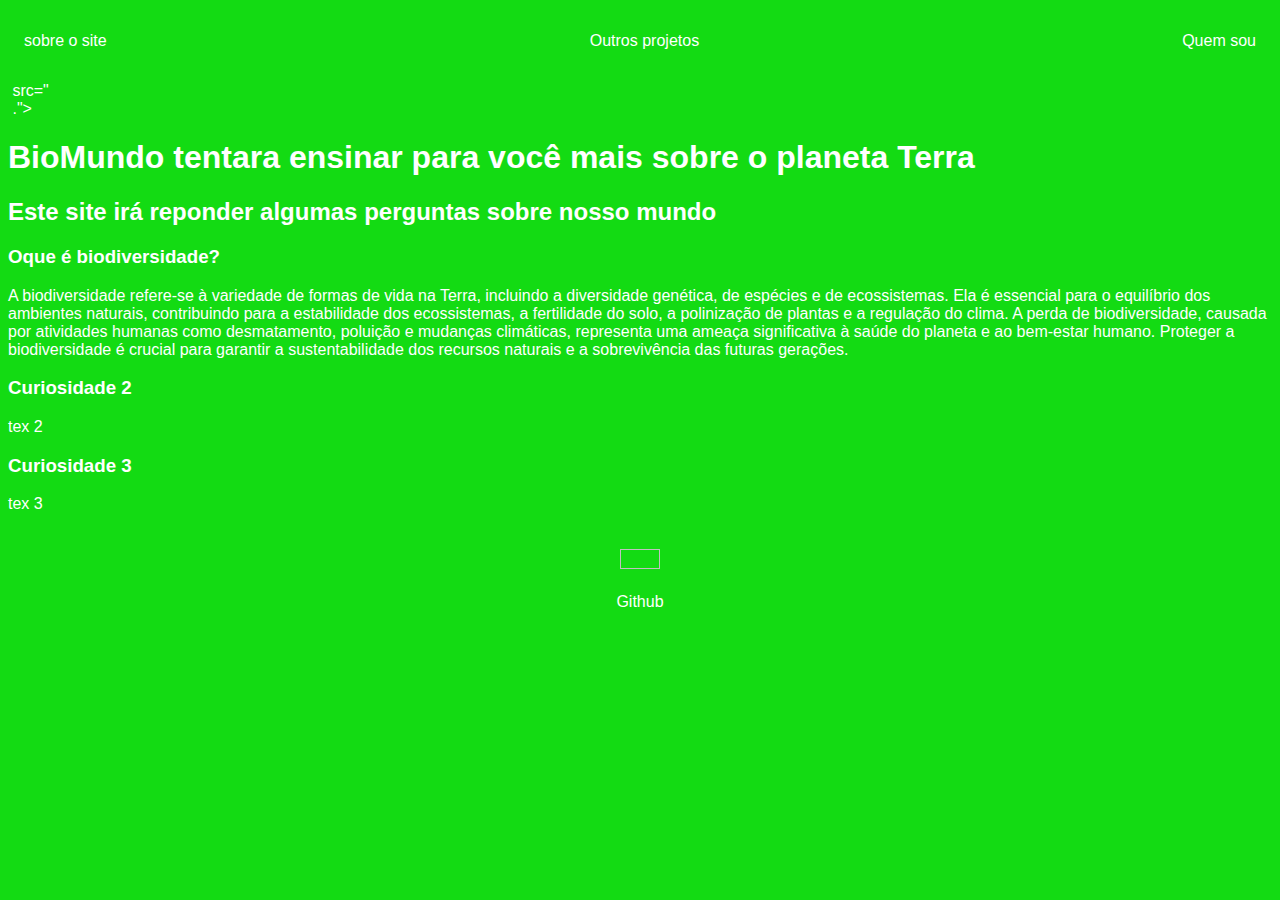
==== index.html @ b2b0570e "e" ====
<!DOCTYPE html>
<html lang="en">
<head>
    <meta charset="UTF-8">
    <meta http-equiv="X-UA-Compatible" content="IE=edge">
    <meta name="viewport" content="width=device-width, initial-scale=1.0">
    <title>BioMundo</title>
    <link rel="stylesheet" href="index.css">
</head>
<body>
    <div class="container">
        <nav>
            <ul>
                <li>
                    <a href="index.html">sobre o site</a>
                </li>
                <li>
                    <a href="project.html">Outros projetos</a>
                </li>
                <li>
                    <a href="contact.html">Quem sou</a>
                </li>
            </ul>
        </nav>
    
        <header>
            <div class="foto">
                <img> src="<div class="">
                <img src="" alt="">
                <terra class="webp"></terra>."></img>
            </div>
            <h1>BioMundo tentara ensinar para você mais sobre o planeta Terra</h1>
            <h2>Este site irá reponder algumas perguntas sobre nosso mundo</h2>
        </header>
        <main>
            <section>
                <h3>Oque é biodiversidade?</h3>
                <p>
                    A biodiversidade refere-se à variedade de formas de vida na Terra, incluindo a diversidade genética, de espécies e de ecossistemas. 
                    Ela é essencial para o equilíbrio dos ambientes naturais, contribuindo para a estabilidade dos ecossistemas, a fertilidade do solo, a polinização de plantas e a regulação do clima. A perda de biodiversidade, causada por atividades humanas como desmatamento, poluição e mudanças climáticas, representa uma ameaça significativa à saúde do planeta e ao bem-estar humano. 
                    Proteger a biodiversidade é crucial para garantir a sustentabilidade dos recursos naturais e a sobrevivência das futuras gerações.
                </p>
            </section>
    
            <section>
                <h3>Curiosidade 2</h3>
                <p>
                    tex 2
                </p>
            </section>     
            
            <section>
                <h3>Curiosidade 3</h3>
                <p>
                    tex 3
                </p>
            </section>
        </main>
        <footer>
            <a href="https://github.com/joaopedrodestr" target="_blank" rel="noopener noreferrer">
                <img scr="./img/github.svg"></img>
                <p>Github</p>
            </a>
        </footer>
    </div>

</body>
</html>
---- index.css ----
body {
    color: white;
    background-color: rgb(19, 219, 19);
    font-family: Arial, Helvetica, sans-serif;
}

ul {
    display: flex;
    justify-content: space-between;
    list-style-type: none;
    align-items: center;
    padding: 16px;
}

a {
    color: white;
    text-decoration: none;
}

 foto img {
    width: 150px;
    height: 150px;
    border-radius: 50%;
    border: 5px solid violet;
}

.foto{
    text-align: foto;
}

footer img{
    width: 40px;
    height: 20px;
}

footer {
    display: flex;
    justify-content: center;
}
footer a {
    margin: 20px;
    text-align: center;
}
footer p {
    margin: 20px;
}
.conteiner {
    padding: 0px 50px;
}
nav a:hover {
    color: green;
}
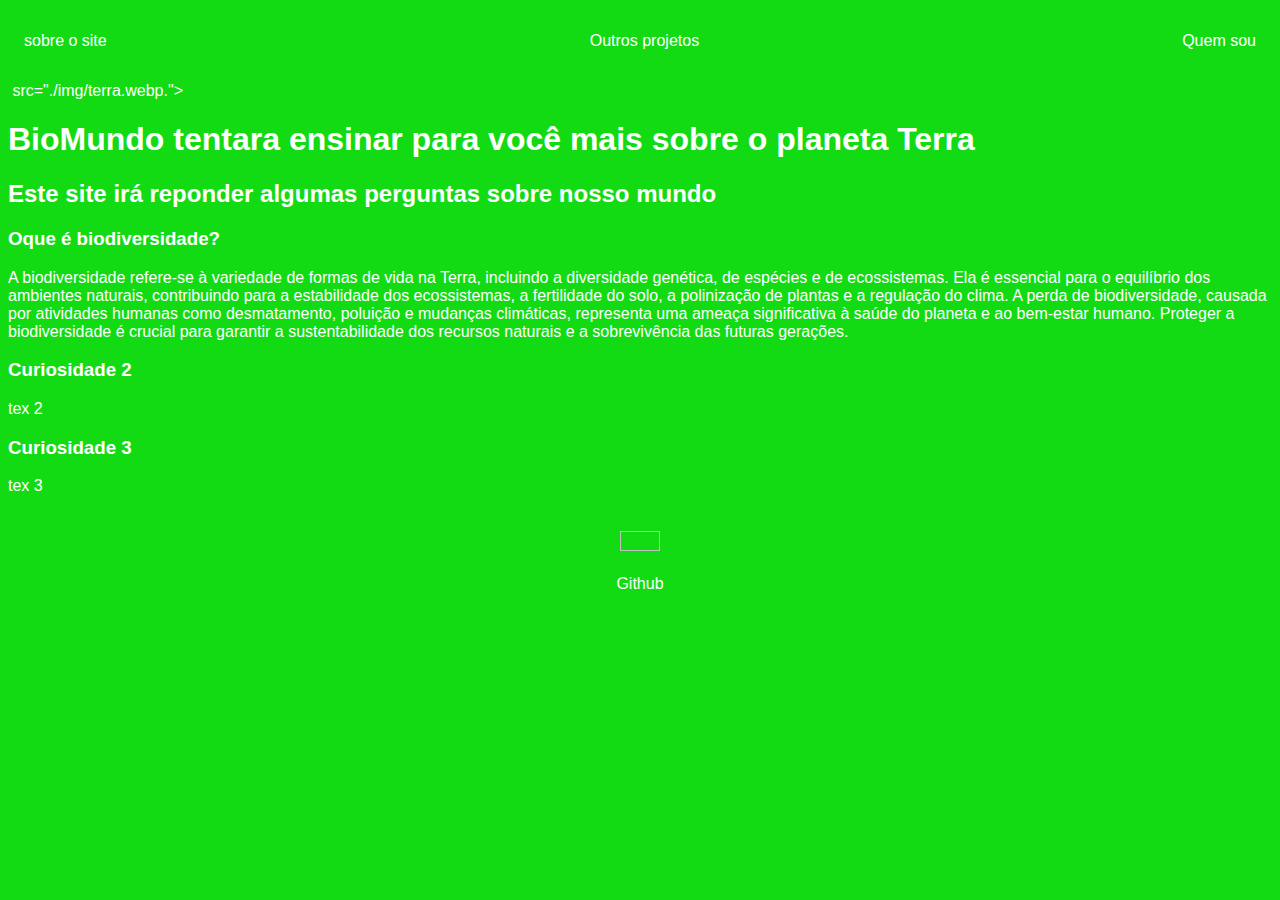
==== commit 605398da: "u" ====
--- a/index.html
+++ b/index.html
@@ -25,9 +25,7 @@
     
         <header>
             <div class="foto">
-                <img> src="<div class="">
-                <img src="" alt="">
-                <terra class="webp"></terra>."></img>
+                <img> src="./img/terra.webp."></img>
             </div>
             <h1>BioMundo tentara ensinar para você mais sobre o planeta Terra</h1>
             <h2>Este site irá reponder algumas perguntas sobre nosso mundo</h2>
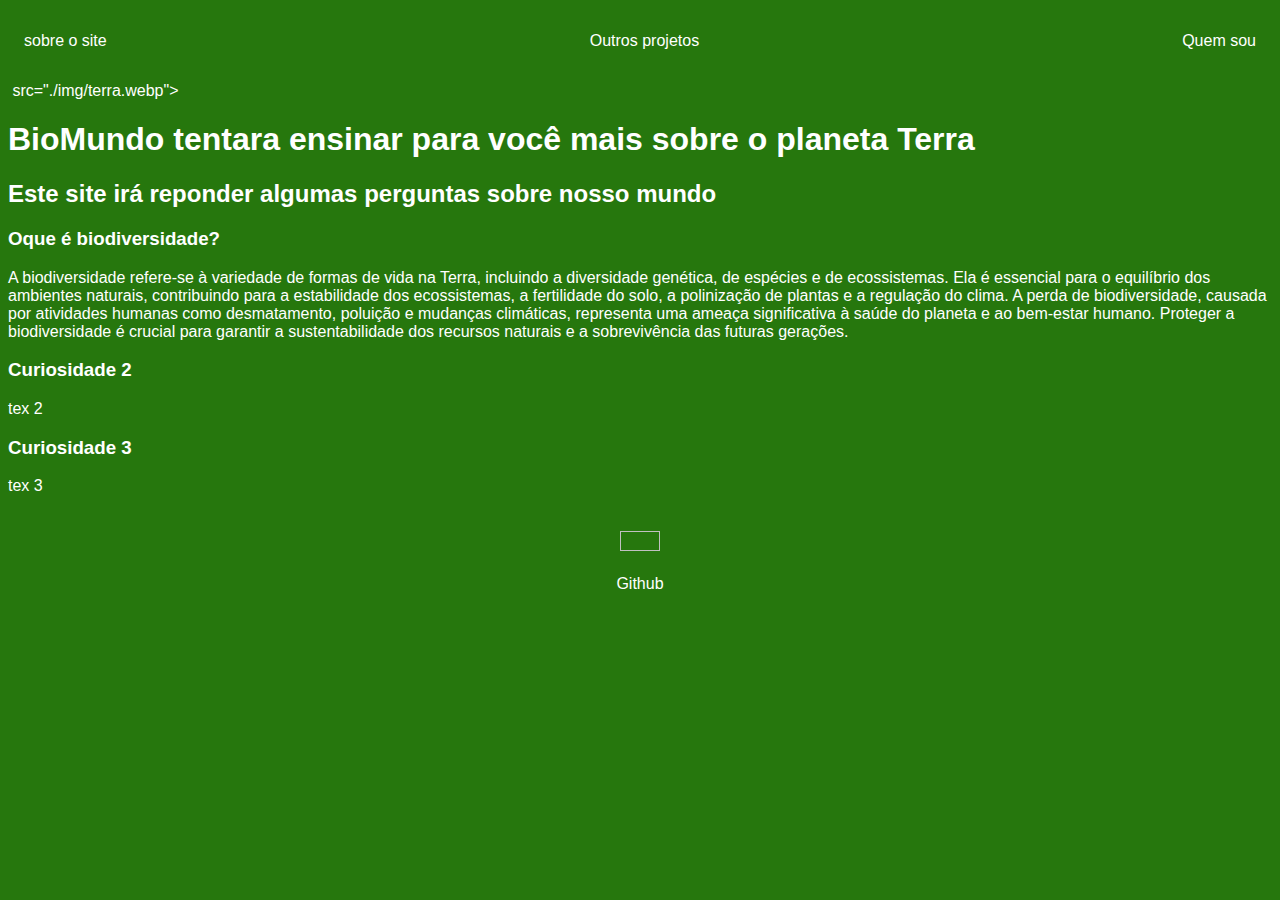
==== commit 87cb6d3e: "e" ====
--- a/index.html
+++ b/index.html
@@ -18,14 +18,14 @@
                     <a href="project.html">Outros projetos</a>
                 </li>
                 <li>
-                    <a href="contact.html">Quem sou</a>
+                    <a href="temas.html">Quem sou</a>
                 </li>
             </ul>
         </nav>
     
         <header>
             <div class="foto">
-                <img> src="./img/terra.webp."></img>
+                <img> src="./img/terra.webp"></img>
             </div>
             <h1>BioMundo tentara ensinar para você mais sobre o planeta Terra</h1>
             <h2>Este site irá reponder algumas perguntas sobre nosso mundo</h2>
--- a/index.css
+++ b/index.css
@@ -1,6 +1,6 @@
 body {
     color: white;
-    background-color: rgb(19, 219, 19);
+    background-color: rgb(38, 119, 13);
     font-family: Arial, Helvetica, sans-serif;
 }
 
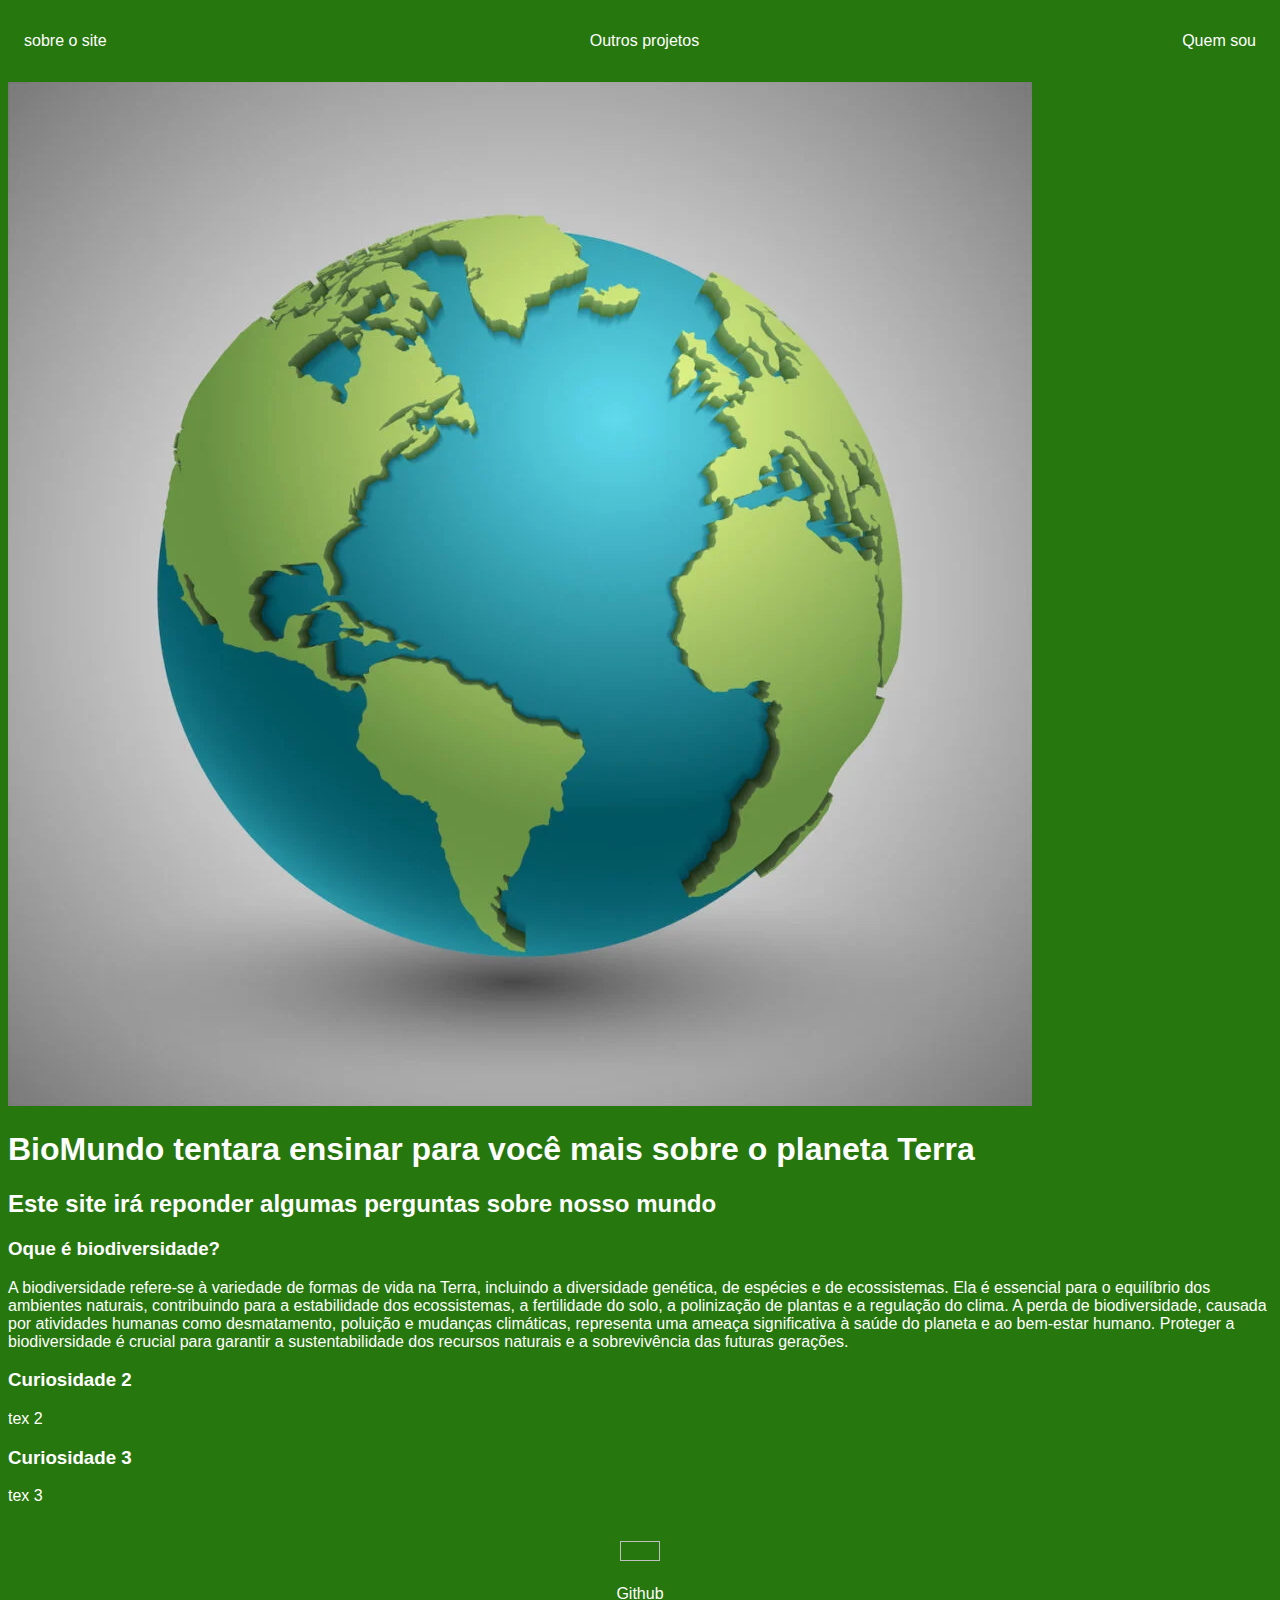
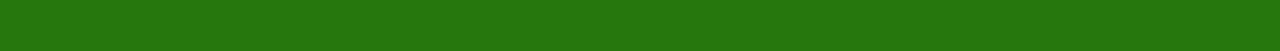
==== commit 9f6bbb85: "w" ====
--- a/index.html
+++ b/index.html
@@ -25,7 +25,7 @@
     
         <header>
             <div class="foto">
-                <img> src="./img/terra.webp"></img>
+                <img src="./img/terra.webp"></img>
             </div>
             <h1>BioMundo tentara ensinar para você mais sobre o planeta Terra</h1>
             <h2>Este site irá reponder algumas perguntas sobre nosso mundo</h2>
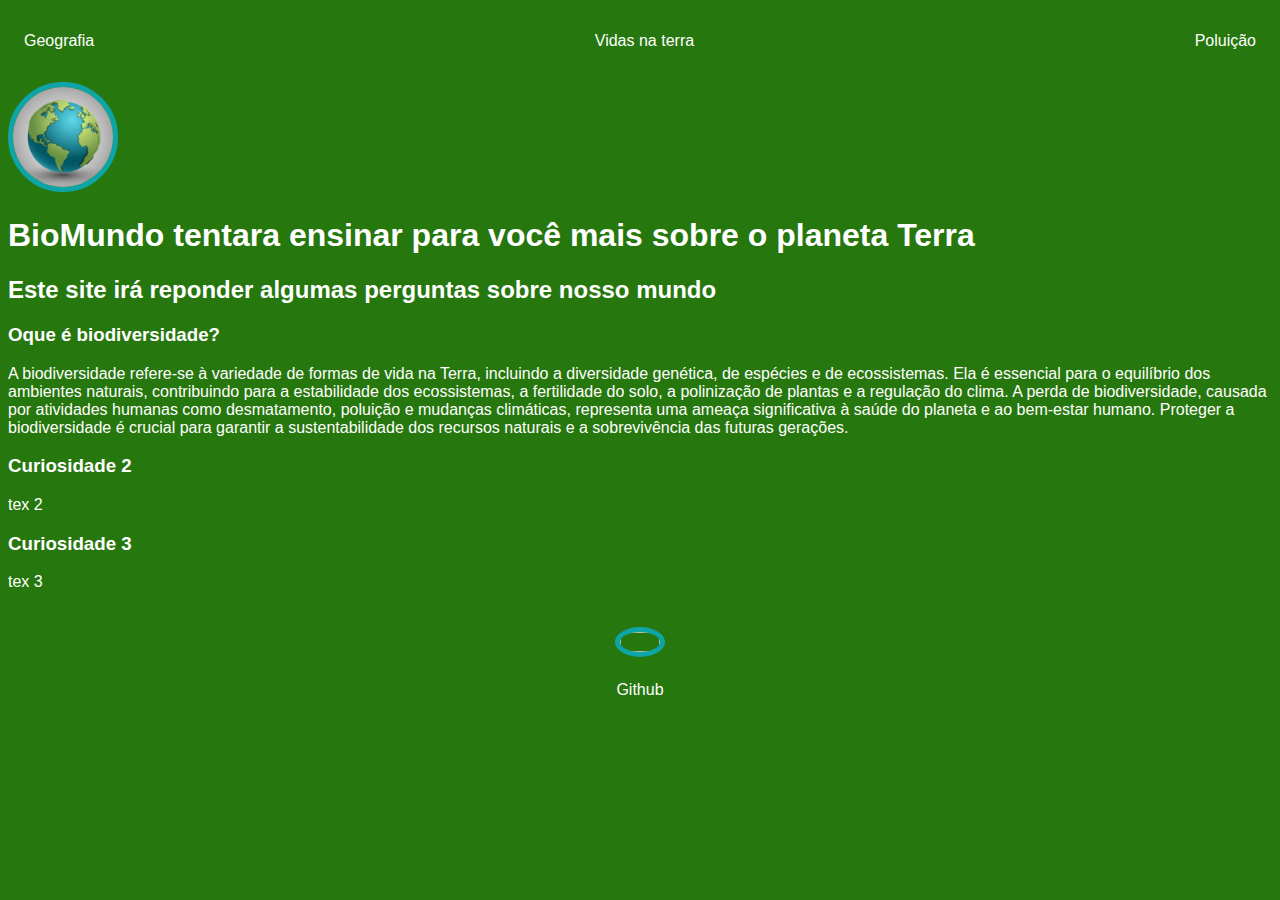
==== commit 19c51a43: "g" ====
--- a/index.html
+++ b/index.html
@@ -12,13 +12,13 @@
         <nav>
             <ul>
                 <li>
-                    <a href="index.html">sobre o site</a>
+                    <a href="geomundo.html">Geografia</a>
                 </li>
                 <li>
-                    <a href="project.html">Outros projetos</a>
+                    <a href="biologia.html">Vidas na terra</a>
                 </li>
                 <li>
-                    <a href="temas.html">Quem sou</a>
+                    <a href="poluicao.html">Poluição</a>
                 </li>
             </ul>
         </nav>
--- a/index.css
+++ b/index.css
@@ -17,11 +17,11 @@
     text-decoration: none;
 }
 
- foto img {
-    width: 150px;
-    height: 150px;
+ img {
+    width: 100px;
+    height: 100px;
     border-radius: 50%;
-    border: 5px solid violet;
+    border: 5px solid rgba(10, 174, 196, 0.849);
 }
 
 .foto{
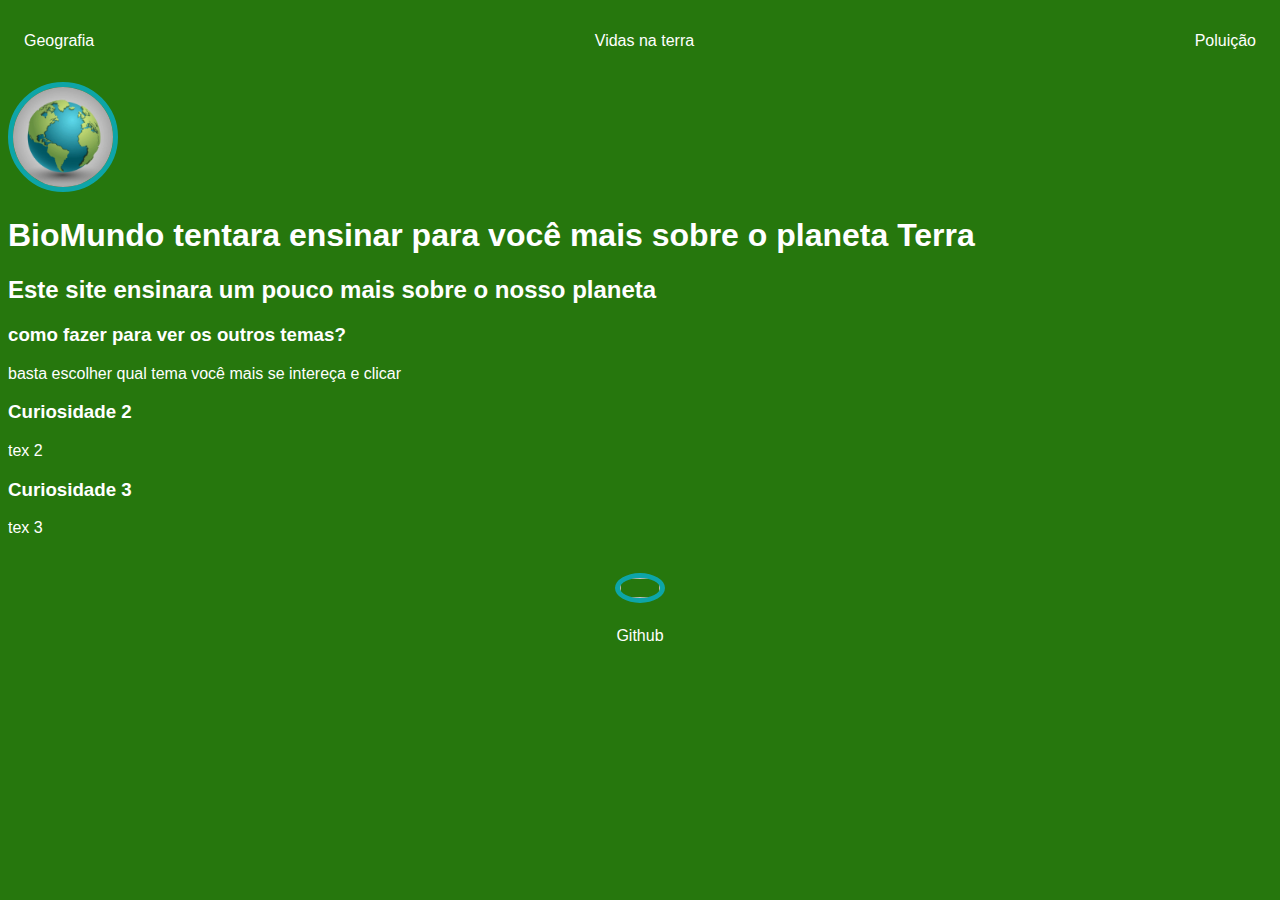
==== commit a0b16303: "j" ====
--- a/index.html
+++ b/index.html
@@ -28,15 +28,13 @@
                 <img src="./img/terra.webp"></img>
             </div>
             <h1>BioMundo tentara ensinar para você mais sobre o planeta Terra</h1>
-            <h2>Este site irá reponder algumas perguntas sobre nosso mundo</h2>
+            <h2>Este site ensinara um pouco mais sobre o nosso planeta</h2>
         </header>
         <main>
             <section>
-                <h3>Oque é biodiversidade?</h3>
+                <h3>como fazer para ver os outros temas?</h3>
                 <p>
-                    A biodiversidade refere-se à variedade de formas de vida na Terra, incluindo a diversidade genética, de espécies e de ecossistemas. 
-                    Ela é essencial para o equilíbrio dos ambientes naturais, contribuindo para a estabilidade dos ecossistemas, a fertilidade do solo, a polinização de plantas e a regulação do clima. A perda de biodiversidade, causada por atividades humanas como desmatamento, poluição e mudanças climáticas, representa uma ameaça significativa à saúde do planeta e ao bem-estar humano. 
-                    Proteger a biodiversidade é crucial para garantir a sustentabilidade dos recursos naturais e a sobrevivência das futuras gerações.
+            basta escolher qual tema você mais se intereça e clicar
                 </p>
             </section>
     
--- a/index.css
+++ b/index.css
@@ -1,6 +1,21 @@
 body {
     color: white;
     background-color: rgb(38, 119, 13);
+    font-family: Arial, Helvetica, sans-serif;
+}
+.poluicao body {
+    color: white;
+    background-color: rgba(94, 109, 90, 0.808);
+    font-family: Arial, Helvetica, sans-serif;
+}
+.biologia body {
+    color: white;
+    background-color: rgba(2, 182, 26, 0.705);
+    font-family: Arial, Helvetica, sans-serif;
+}
+.geomundo body {
+    color: white;
+    background-color: rgba(0, 211, 148, 0.74);
     font-family: Arial, Helvetica, sans-serif;
 }
 
